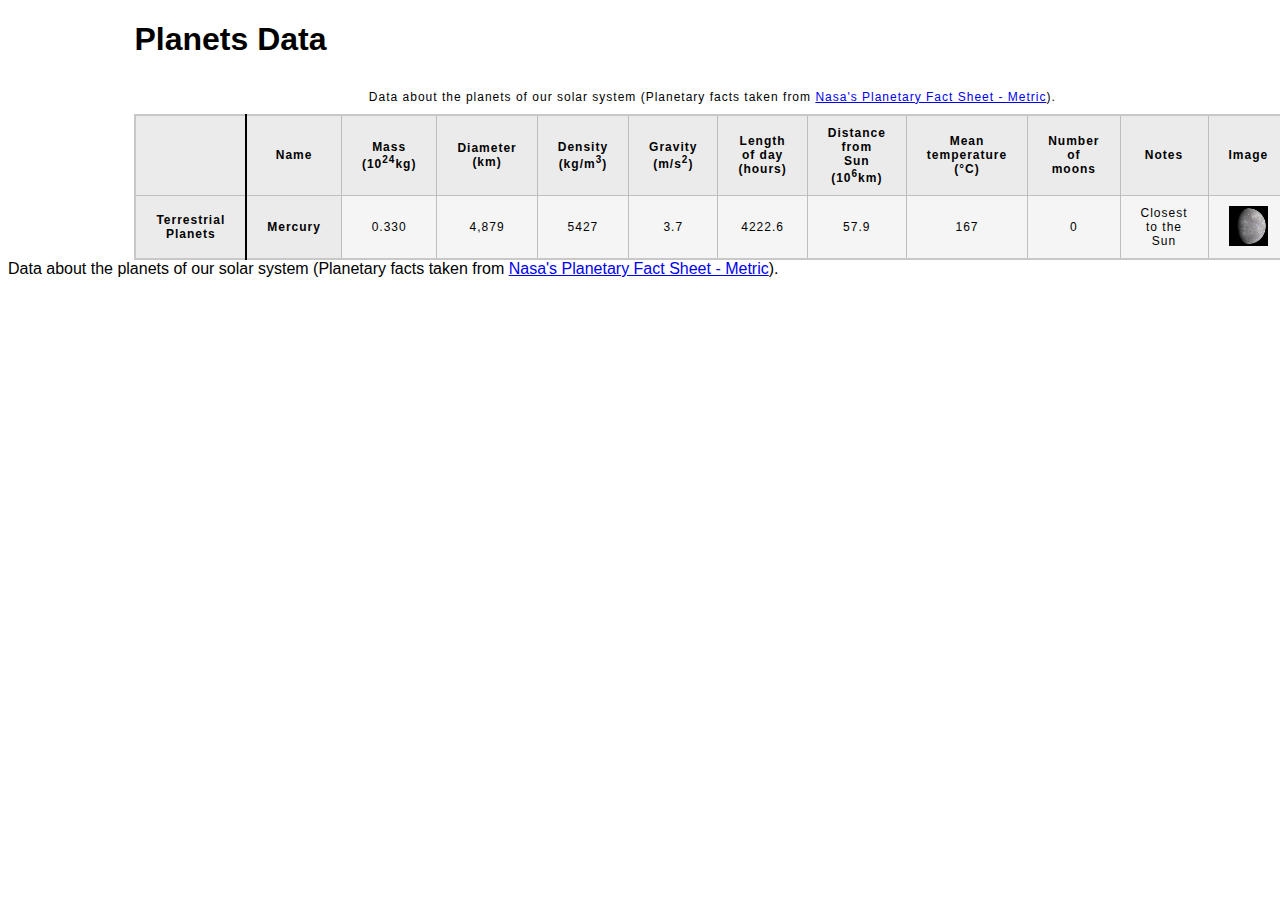
==== index.html @ 4ce45ff3 "Update index.html" ====
<!DOCTYPE html>
<html lang="en">
    <head>
        <meta charset="utf-8">
        <meta name="viewport" content="width=device-width, initial-scale=1.0">
        <meta name="author" content="Michelle Orton">
        <link href="css/style.css" rel="stylesheet" type="text/css">
    </head>
    <body>
        <header>
        <!-- Wrap the top-level heading in a header element -->
        
            <h1>Planets Data</h1>
        </header>
        <main>
            <table>
                <caption>
                    Data about the planets of our solar system 
                    (Planetary facts taken from <a href="http://nssdc.gsfc.nasa.gov/planetary/factsheet/">Nasa's Planetary Fact Sheet - Metric</a>). 

                </caption>
        <colgroup>
            <col> 
            <col>
            <col> 
            <col>
            <col> 
            <col>
            <col> 
            <col>
            <col> 
            <col>
            <col> 
            <col>
        </colgroup>

        <thead>
            <tr>
                <th colspan="2"></th>
                <th>Name</th>
                <th>Mass (10<sup>24</sup>kg)</th>
                <th>Diameter (km)</th>
                <th>Density (kg/m<sup>3</sup>)</th>
                <th> Gravity (m/s<sup>2</sup>)</th>
                <th>Length of day (hours)</th>
                <th>Distance from Sun (10<sup>6</sup>km)</th>
                <th>Mean temperature (°C)</th>
                <th>Number of moons</th>
                <th>Notes</th>
                <th>Image</th>


            </tr>
        </thead>
        <tbody>
            <tr>
                <th rowspan="4" colspan="2" scope="rowgroup"> Terrestrial Planets </th>
                <th scope="row">Mercury</th>
                <td>0.330</td>
                <td>4,879</td>
                <td>5427</td>
                <td>3.7</td>
                <td>4222.6</td>
                <td>57.9</td>
                <td>167</td>
                <td>0</td>
                <td>Closest to the Sun</td>
                <td><img src="images\mercury.jpg" alt="Mercury"></td>
            </tr>
            



            <tr></tr>
            <tr></tr>
            <tr></tr>
            <tr></tr>
            <tr></tr>
            <tr></tr>
            <tr></tr>
            <tr></tr>

        </tbody>
            </table>
        </main>
        </body>
</html>
        <!-- Add a main element to contain the table -->
            
            <!-- Add the table element. This will contain your table caption, coloumn group, table head, table body, and the data. -->
                
                <!-- The caption element should be the first child of the table element, and wrap the following text and link.-->
        
                Data about the planets of our solar system (Planetary facts taken from <a href="http://nssdc.gsfc.nasa.gov/planetary/factsheet/">Nasa's Planetary Fact Sheet - Metric</a>).
        
                <!-- The second child of the table element should be the colgroup element, which also contains several col elements, and helps define the purpose of the table colums. -->
                    
                <!-- The table head element should be the third child of the table element; it will wrap the code and content to define a row of column headers. -->    
                
                <!-- The fourth child of the table element should be the table body element, which will contain the code and content to display rows of data. -->
                    
                <!-- Please note that you do NOT need to add a table footer for this assignment. -->
    </body>
</html>
---- css/style.css ----
html {
  font-family: sans-serif;
    font-size:16px;
}

header, 
main {
    
    margin:0 auto;
    width:80%;
}

table {
  border-collapse: collapse;
  border: 2px solid rgb(200,200,200);
  letter-spacing: 1px;
  font-size: 0.75rem;
    width:100%;
    max-width:1920px;
}

td, th {
  border: 1px solid rgb(190,190,190);
  padding: .625rem 1.25rem;
}

th {
  background-color: rgb(235,235,235);
}

td {
  text-align: center;
}

tr:nth-child(even) td {
  background-color: rgb(250,250,250);
}

tr:nth-child(odd) td {
  background-color: rgb(245,245,245);
}

col:nth-child(2) {
    border:2px solid #000;
}

caption {
  padding: .625rem;
}

img {
    
    width:100%; max-width:4.53125rem;
    
}
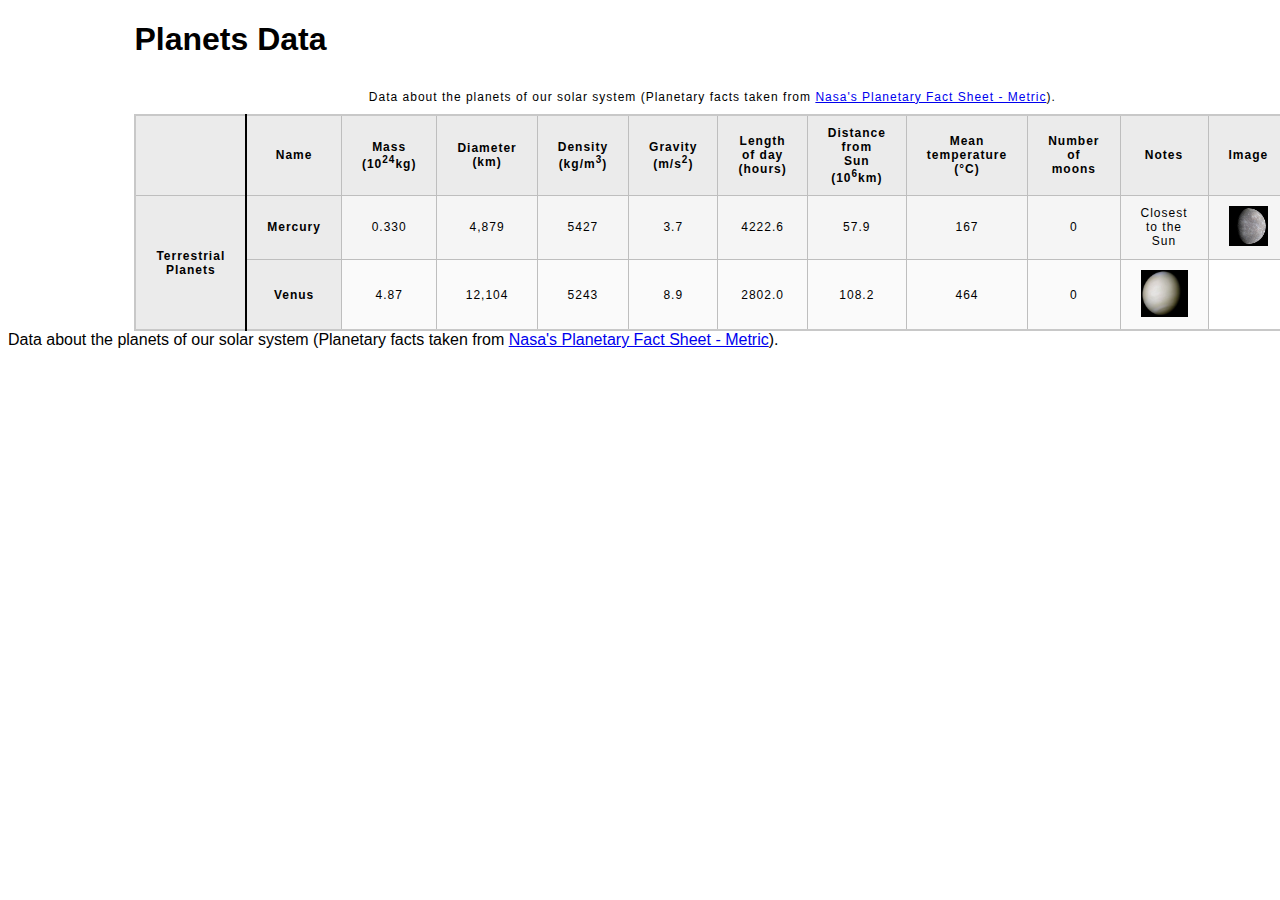
==== commit e62a4a6a: "Update index.html" ====
--- a/index.html
+++ b/index.html
@@ -67,7 +67,18 @@
                 <td>Closest to the Sun</td>
                 <td><img src="images\mercury.jpg" alt="Mercury"></td>
             </tr>
-            
+            <tr>
+                <th scope="row">Venus</th>
+                <td>4.87</td>
+                <td>12,104</td>
+                <td>5243</td>
+                <td>8.9</td>
+                <td>2802.0</td>
+                <td>108.2</td>
+                <td>464</td>
+                <td>0</td>
+                <td><img src="images\venus.jpg" alt="Venus"></td>
+            </tr>
 
 
 
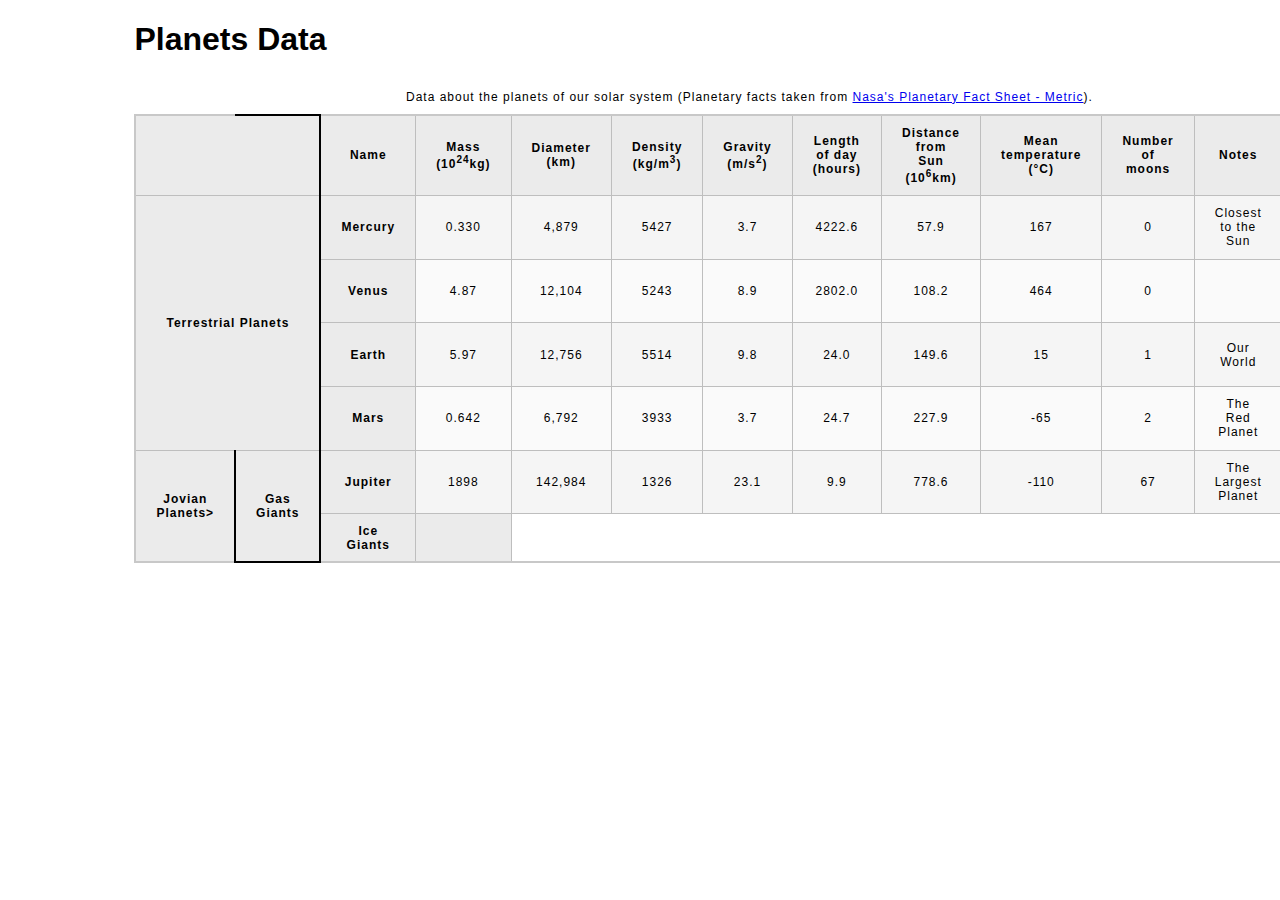
==== commit 879271b3: "Update index.html" ====
--- a/index.html
+++ b/index.html
@@ -77,16 +77,59 @@
                 <td>108.2</td>
                 <td>464</td>
                 <td>0</td>
+                <td>&nbsp;</td>
                 <td><img src="images\venus.jpg" alt="Venus"></td>
             </tr>
 
+            <tr>
+                <th scope="row"> Earth</th>
+                <td>5.97</td>
+                <td>12,756</td>
+                <td>5514</td>
+                <td>9.8</td>
+                <td>24.0</td>
+                <td>149.6</td>
+                <td>15</td>
+                <td>1</td>
+                <td>Our World</td>
+                <td> <img src="images\earth.png" alt="Earth"></td>
+            </tr>
+            <tr>
+                <th scope="row"> Mars</th>
+                <td>0.642</td>
+                <td>6,792</td>
+                <td>3933</td>
+                <td>3.7</td>
+                <td>24.7</td>
+                <td>227.9</td>
+                <td>-65</td>
+                <td>2</td>
+                <td>The Red Planet</td>
+                <td> <img src="images\mars.jpg" alt="Mars"></td>
+            </tr>
+
+            <tr>
+                <th rowspan="4" scope="rowgroup">Jovian Planets> </th>
+                <th rowspan="2" scope="rowgroup">Gas Giants</th>
+                <th scope="row">Jupiter</th>
+
+                <td>1898</td>
+                <td>142,984</td>
+                <td>1326</td>
+                <td>23.1</td>
+                <td>9.9</td>
+                <td>778.6</td>
+                <td>-110</td>
+                <td>67</td>
+                <td>The Largest Planet</td>
+                <td> <img src="images\jupiter.jpg" alt="Jupiter"></td>
+            </tr>
 
 
-            <tr></tr>
-            <tr></tr>
-            <tr></tr>
-            <tr></tr>
-            <tr></tr>
+            <tr>
+                <th rowspan="2" scope="rowgroup">Ice Giants</th>
+                <th scope=""
+            </tr> 
             <tr></tr>
             <tr></tr>
             <tr></tr>
@@ -102,8 +145,7 @@
                 
                 <!-- The caption element should be the first child of the table element, and wrap the following text and link.-->
         
-                Data about the planets of our solar system (Planetary facts taken from <a href="http://nssdc.gsfc.nasa.gov/planetary/factsheet/">Nasa's Planetary Fact Sheet - Metric</a>).
-        
+               
                 <!-- The second child of the table element should be the colgroup element, which also contains several col elements, and helps define the purpose of the table colums. -->
                     
                 <!-- The table head element should be the third child of the table element; it will wrap the code and content to define a row of column headers. -->    
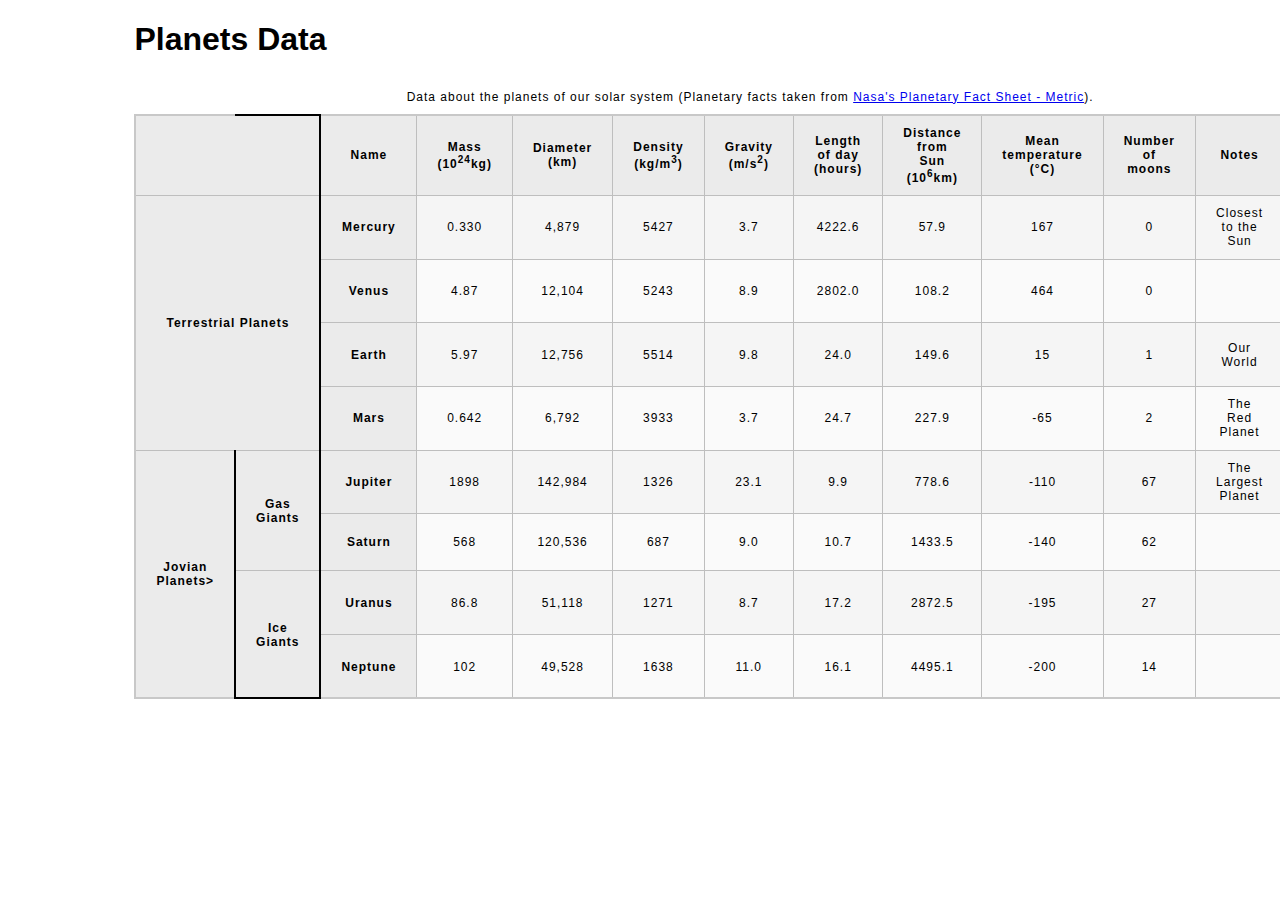
==== commit 60bac40a: "Update index.html" ====
--- a/index.html
+++ b/index.html
@@ -55,6 +55,7 @@
         <tbody>
             <tr>
                 <th rowspan="4" colspan="2" scope="rowgroup"> Terrestrial Planets </th>
+
                 <th scope="row">Mercury</th>
                 <td>0.330</td>
                 <td>4,879</td>
@@ -111,8 +112,8 @@
             <tr>
                 <th rowspan="4" scope="rowgroup">Jovian Planets> </th>
                 <th rowspan="2" scope="rowgroup">Gas Giants</th>
+
                 <th scope="row">Jupiter</th>
-
                 <td>1898</td>
                 <td>142,984</td>
                 <td>1326</td>
@@ -125,12 +126,51 @@
                 <td> <img src="images\jupiter.jpg" alt="Jupiter"></td>
             </tr>
 
+            <tr>
+                <th scope="row">Saturn</th>
+                <td>568</td>
+                <td>120,536</td>
+                <td>687</td>
+                <td>9.0</td>
+                <td>10.7</td>
+                <td>1433.5</td>
+                <td>-140</td>
+                <td>62</td>
+                <td>&nbsp;</td>
+                <td> <img src="images\saturn.jpg" alt="Saturn"></td>
+            </tr>
 
             <tr>
                 <th rowspan="2" scope="rowgroup">Ice Giants</th>
-                <th scope=""
+                <th scope="row">Uranus</th>
+                <td>86.8</td>
+                <td>51,118</td>
+                <td>1271</td>
+                <td>8.7</td>
+                <td>17.2</td>
+                <td>2872.5</td>
+                <td>-195</td>
+                <td>27</td>
+                <td>&nbsp;</td>
+                <td> <img src="images\uranus.jpg" alt="Uranus"></td>
             </tr> 
-            <tr></tr>
+
+            <tr>
+                <th scope="row">Neptune</th>
+                <td>102</td>
+                <td>49,528</td>
+                <td>1638</td>
+                <td>11.0</td>
+                <td>16.1</td>
+                <td>4495.1</td>
+                <td>-200</td>
+                <td>14</td>
+                <td>&nbsp;</td>
+                <td><img src="images\neptune.jpg" alt="Neptune"></td>
+
+
+
+            </tr>
             <tr></tr>
             <tr></tr>
 
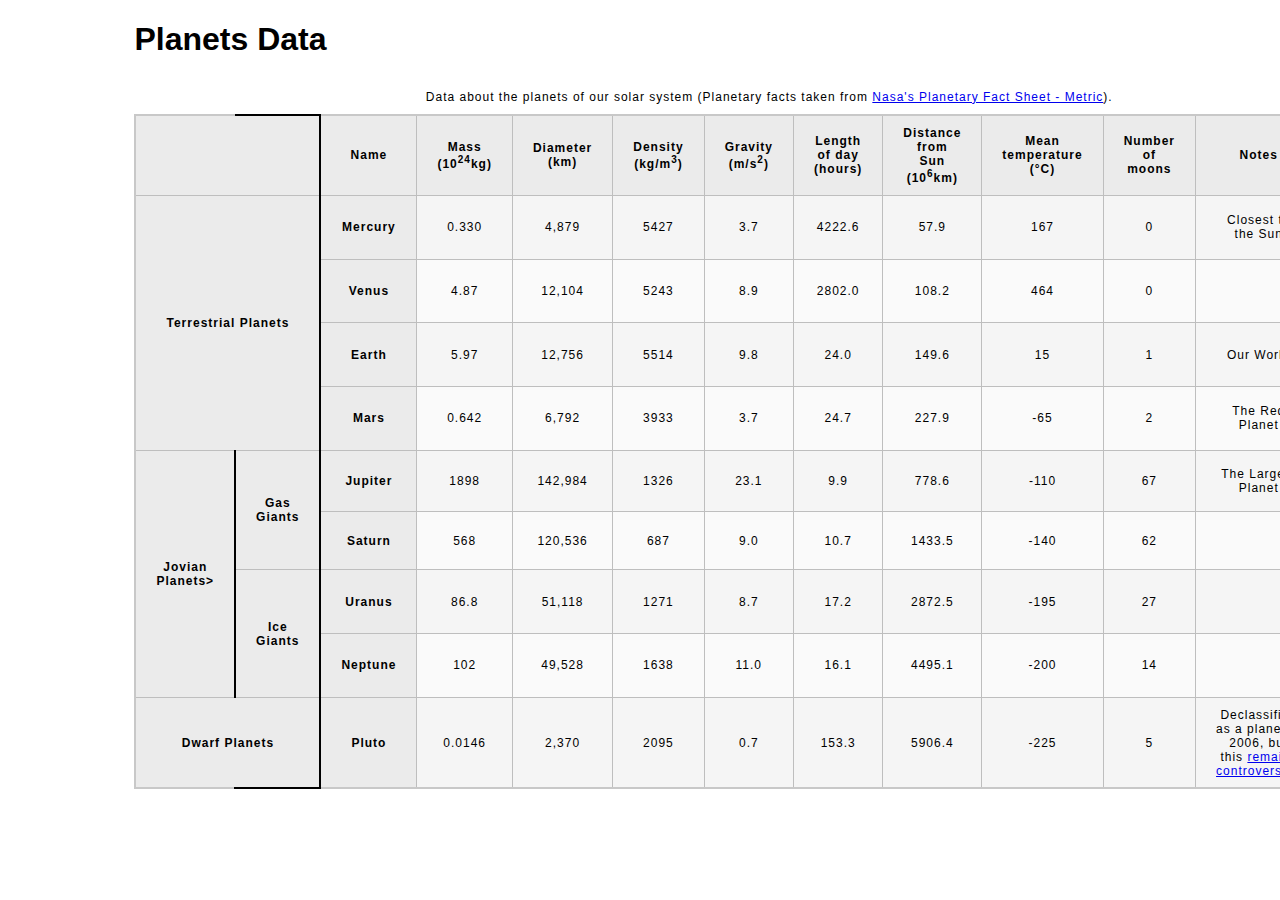
==== commit dd3f8478: "Update index.html" ====
--- a/index.html
+++ b/index.html
@@ -167,11 +167,25 @@
                 <td>14</td>
                 <td>&nbsp;</td>
                 <td><img src="images\neptune.jpg" alt="Neptune"></td>
-
-
-
-            </tr>
-            <tr></tr>
+            </tr>
+            <tr>
+                <th scope="row" colspan="2" scope="rowgroup">Dwarf Planets</th>
+                <th scope="row">Pluto</th>
+                <td>0.0146</td>
+                <td>2,370</td>
+                <td>2095</td>
+                <td>0.7</td>
+                <td>153.3</td>
+                <td>5906.4</td>
+                <td>-225</td>
+                <td>5</td>
+                <td> Declassified as a planet in 2006, but this <a href="http://www.usatoday.com/story/tech/2014/10/02/pluto-planet-solar-system/16578959/">remains controversial</a>.</td>
+                <td> <img src="images\pluto.jpg" alt="Pluto"></td>
+                
+
+
+
+            </tr>
             <tr></tr>
 
         </tbody>
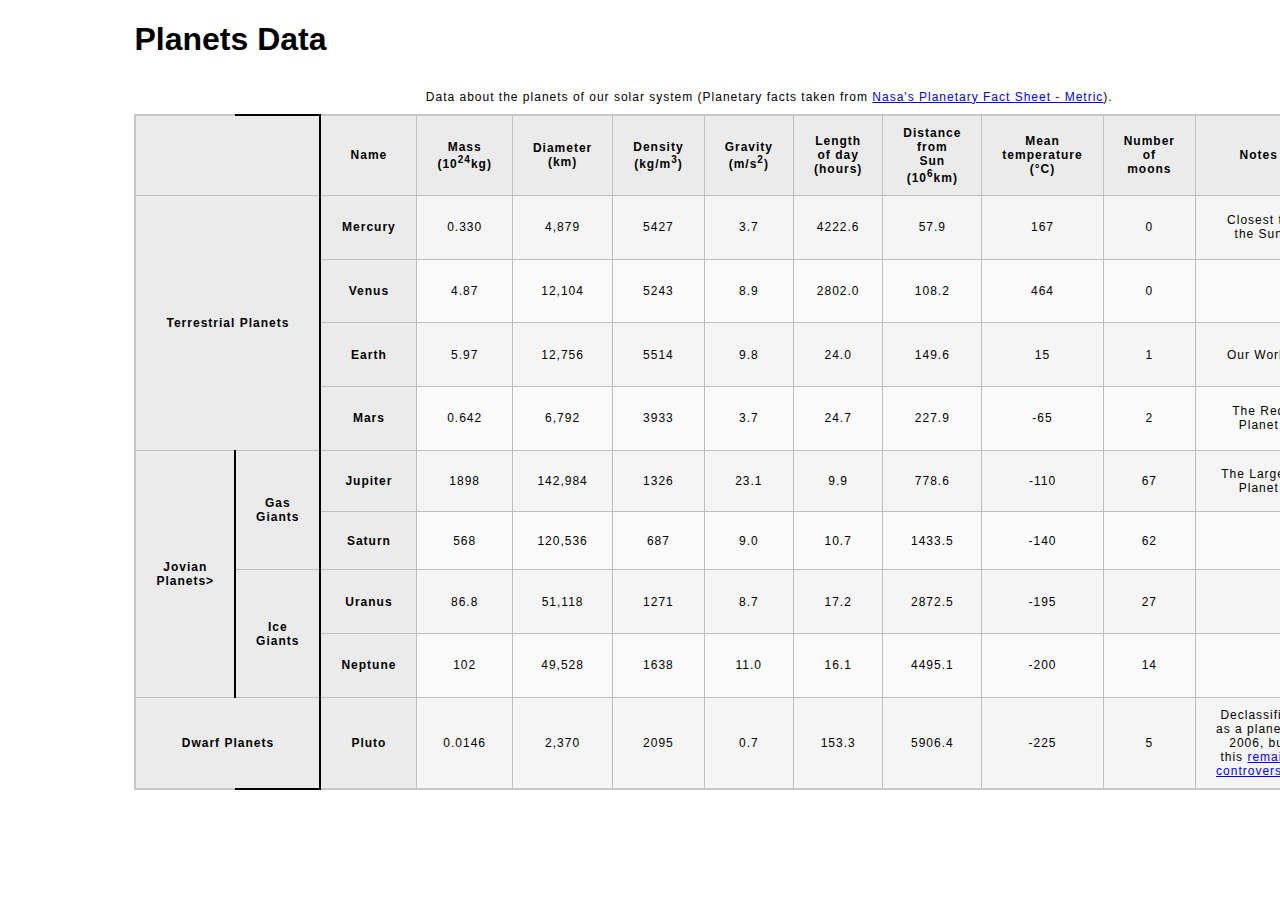
==== commit 26dbbeef: "Update index.html" ====
--- a/index.html
+++ b/index.html
@@ -181,12 +181,8 @@
                 <td>5</td>
                 <td> Declassified as a planet in 2006, but this <a href="http://www.usatoday.com/story/tech/2014/10/02/pluto-planet-solar-system/16578959/">remains controversial</a>.</td>
                 <td> <img src="images\pluto.jpg" alt="Pluto"></td>
-                
-
-
-
-            </tr>
-            <tr></tr>
+            </tr>
+        
 
         </tbody>
             </table>
@@ -207,5 +203,4 @@
                 <!-- The fourth child of the table element should be the table body element, which will contain the code and content to display rows of data. -->
                     
                 <!-- Please note that you do NOT need to add a table footer for this assignment. -->
-    </body>
-</html>
+   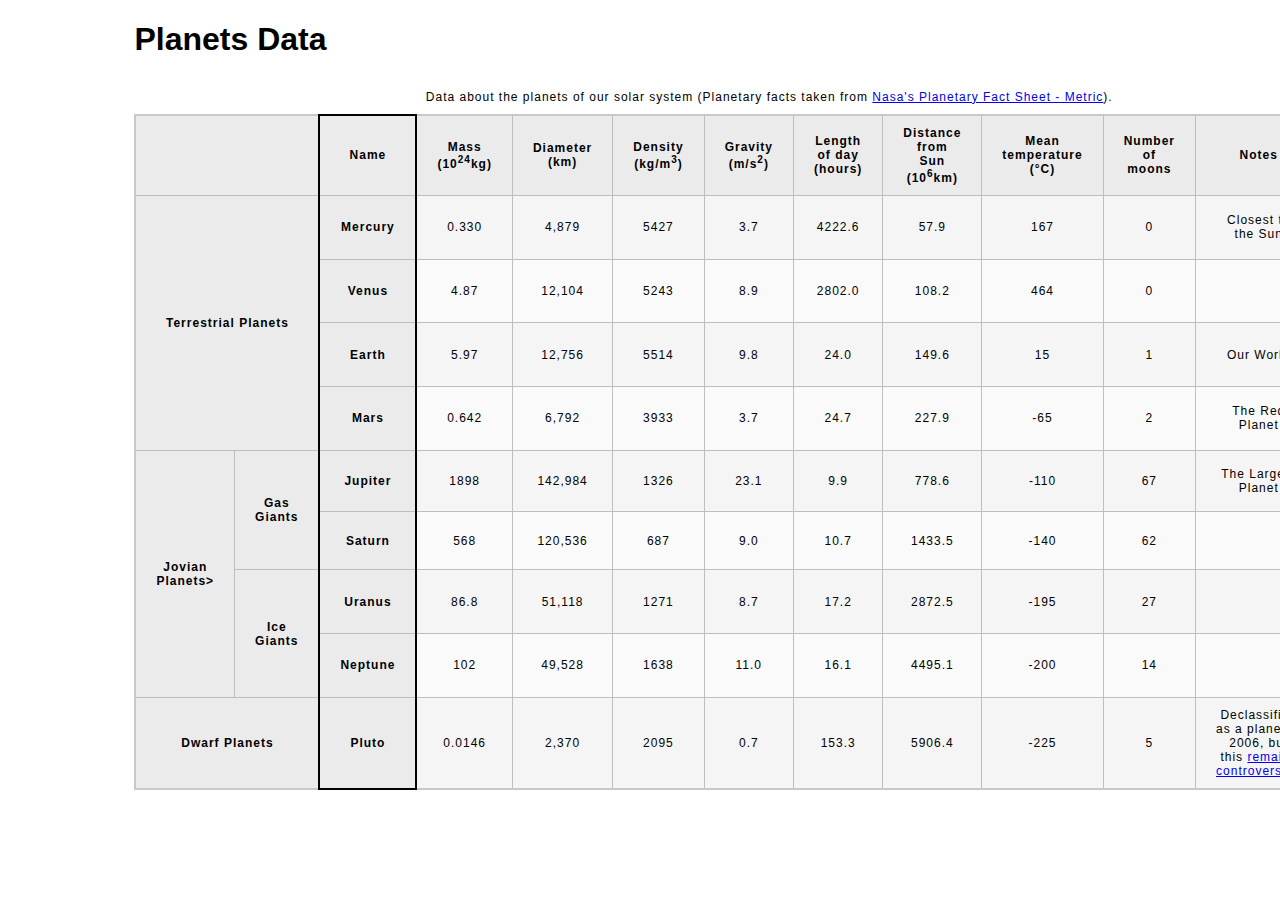
==== commit c291f657: "Update index.html" ====
--- a/index.html
+++ b/index.html
@@ -20,18 +20,19 @@
 
                 </caption>
         <colgroup>
-            <col> 
-            <col>
-            <col> 
-            <col>
-            <col> 
-            <col>
-            <col> 
-            <col>
-            <col> 
-            <col>
-            <col> 
-            <col>
+            <col span="2" title="Planet Groups"> 
+            <col title="Planet Names">
+            <col title="Mass">
+            <col title="Diameter">
+            <col title="Density">
+            <col title="Gravity">
+            <col title="Length of Day">
+            <col title="Distance from Sun">
+            <col title="Mean temperature">
+            <col title="Number of moons">
+            <col title="Notes">
+            <col title="Image">
+
         </colgroup>
 
         <thead>
